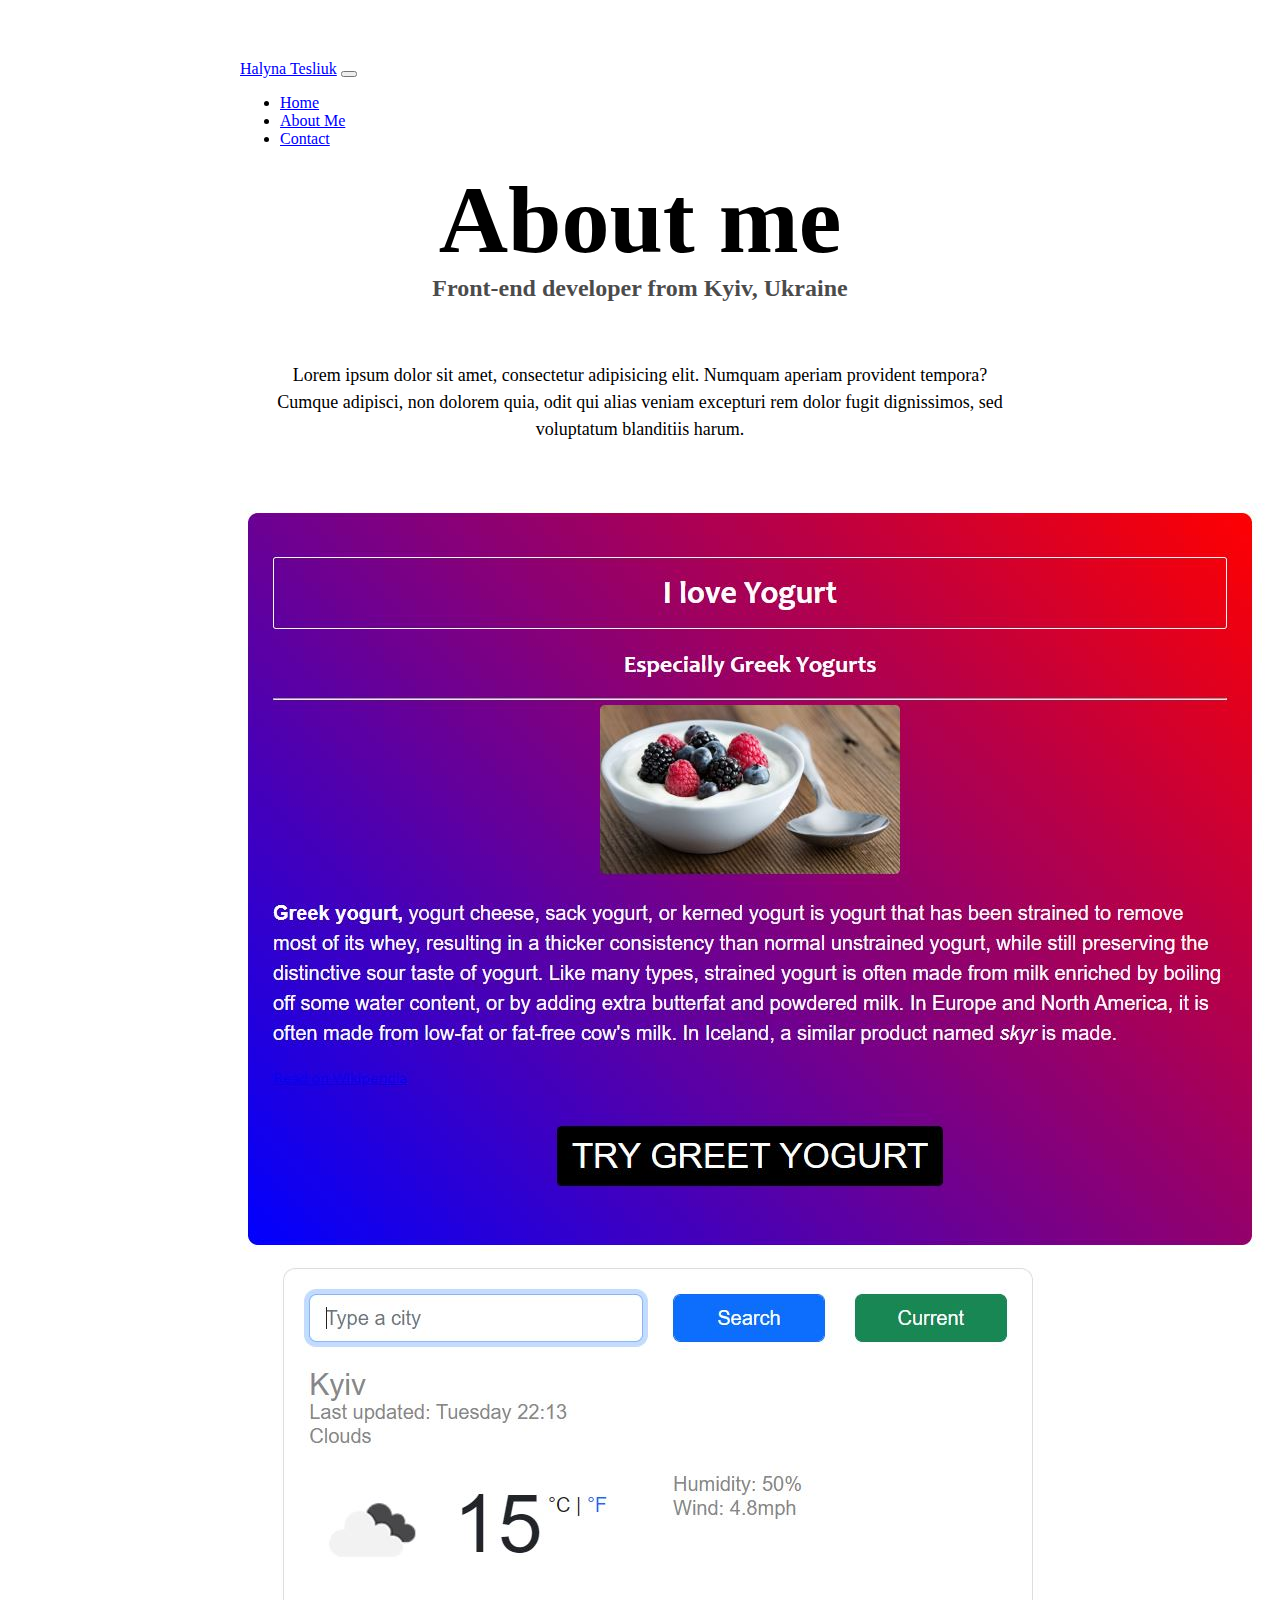
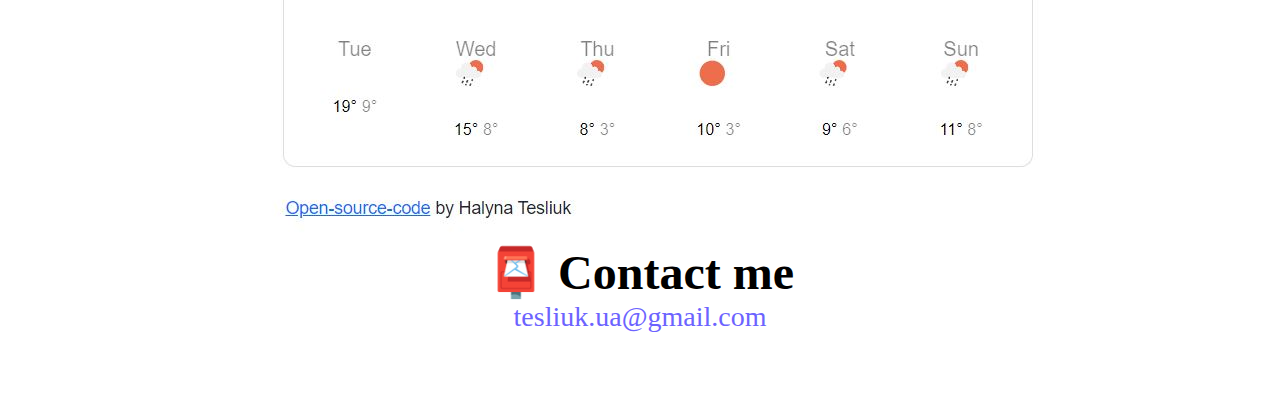
==== about.html @ 515c3ae7 "added the project" ====
<!DOCTYPE html>
<html lang="en">
  <head>
    <meta charset="UTF-8" />
    <meta http-equiv="X-UA-Compatible" content="IE=edge" />
    <meta name="viewport" content="width=device-width, initial-scale=1.0" />
    <link rel="stylesheet" href="src/styles/style.css" type="text/css"/>
    <link
      href="https://cdn.jsdelivr.net/npm/bootstrap@5.2.2/dist/css/bootstrap.min.css"
      rel="stylesheet"
      integrity="sha384-Zenh87qX5JnK2Jl0vWa8Ck2rdkQ2Bzep5IDxbcnCeuOxjzrPF/et3URy9Bv1WTRi"
      crossorigin="anonymous"
    />
    <script
      src="https://cdn.jsdelivr.net/npm/bootstrap@5.2.2/dist/js/bootstrap.bundle.min.js"
      integrity="sha384-OERcA2EqjJCMA+/3y+gxIOqMEjwtxJY7qPCqsdltbNJuaOe923+mo//f6V8Qbsw3"
      crossorigin="anonymous"
    ></script>
    <title>About Halyna</title>
  </head>
  <body>
    <nav class="navbar navbar-expand-lg navbar-light bg-light">
      <div class="container-fluid">
        <a class="navbar-brand" href="#">Halyna Tesliuk</a>
        <button
          class="navbar-toggler"
          type="button"
          data-bs-toggle="collapse"
          data-bs-target="#navbarNav"
          aria-controls="navbarNav"
          aria-expanded="false"
          aria-label="Toggle navigation"
        >
          <span class="navbar-toggler-icon"></span>
        </button>
        <div class="collapse navbar-collapse" id="navbarNav">
          <ul class="navbar-nav">
            <li class="nav-item">
              <a class="nav-link active" aria-current="page" href="index.html"
                >Home</a
              >
            </li>
            <li class="nav-item">
              <a class="nav-link" href="about.html">About Me</a>
            </li>
            <li class="nav-item">
              <a class="nav-link" href="about.html#contact">Contact</a>
            </li>
          </ul>
        </div>
      </div>
    </nav>
    <h1>About me</h1>
    <h3>Front-end developer from Kyiv, Ukraine</h3>
    <div class="about-paragraphs">
      <p>
        Lorem ipsum dolor sit amet, consectetur adipisicing elit. Numquam
        aperiam provident tempora? Cumque adipisci, non dolorem quia, odit qui
        alias veniam excepturi rem dolor fugit dignissimos, sed voluptatum
        blanditiis harum.
      </p>
    </div>
    <div class="container m-3">
      <div class="row">
        <div class="col-md-6">
          <img
            src="src/images/Project-1.JPG"
            alt="Yogurt project"
            class="img-fluid rounded shadow-sm p-2 border"
          />
        </div>
        <div class="col-md-6">
          <img
            src="src/images/Project-2.JPG"
            alt="Weather app"
            class="img-fluid img-fluid rounded shadow-sm p-2 border"
          />
        </div>
      </div>
    </div>
    <div id="contact">
      <h2>📮 Contact me</h2>
      <a href="mailto:tesliuk.ua@gmail.com" class="email-link"
        >tesliuk.ua@gmail.com</a
      >
    </div>
  </body>
</html>
---- src/styles/style.css ----
:root {
  --primary-color: #6c63ff;
  --secondary-color: #f5f2fe;
  --box-shadow: 0 5px 10px rgba(0, 0, 0, 0.3);
}

body {
  margin: 60px auto;
  max-width: 800px;
}

h1,
h2,
h3 {
  text-align: center;
  margin: 0;
}

h1 {
  font-size: 96px;
}

h2 {
  font-size: 48px;
}

h3 {
  font-size: 24px;
  opacity: 0.7;
}

p {
  padding: 20px;
  border-radius: 4px;
  font-size: 18px;
  line-height: 1.5;
  text-align: center;
}

.navigation-links {
  display: flex;
  margin-top: 40px;
  justify-content: center;
}

.navigation-links a {
  margin: 20px;
  border-radius: 4px;
  padding: 20px 15px;
  text-decoration: none;
  text-transform: capitalize;
}

.contact-link {
  background: var(--primary-color);
  box-shadow: var(--box-shadow);
  color: white;
}

.about-link {
  color: var(--primary-color);
  border: 1px solid var(--primary-color);
}

.homepage-link {
  color: var(--primary-color);
  text-align: center;
  display: block;
}

.about-paragraphs {
  display: flex;
  margin: 30px 0;
}

.about-paragraphs p {
  margin: 10px;
}

.email-link {
  display: flex;
  justify-content: center;
  color: var(--primary-color);
  font-size: 28px;
  text-decoration: none;
}

.email-link:hover {
  text-decoration: underline;
}

.launch {
  display: block;
}
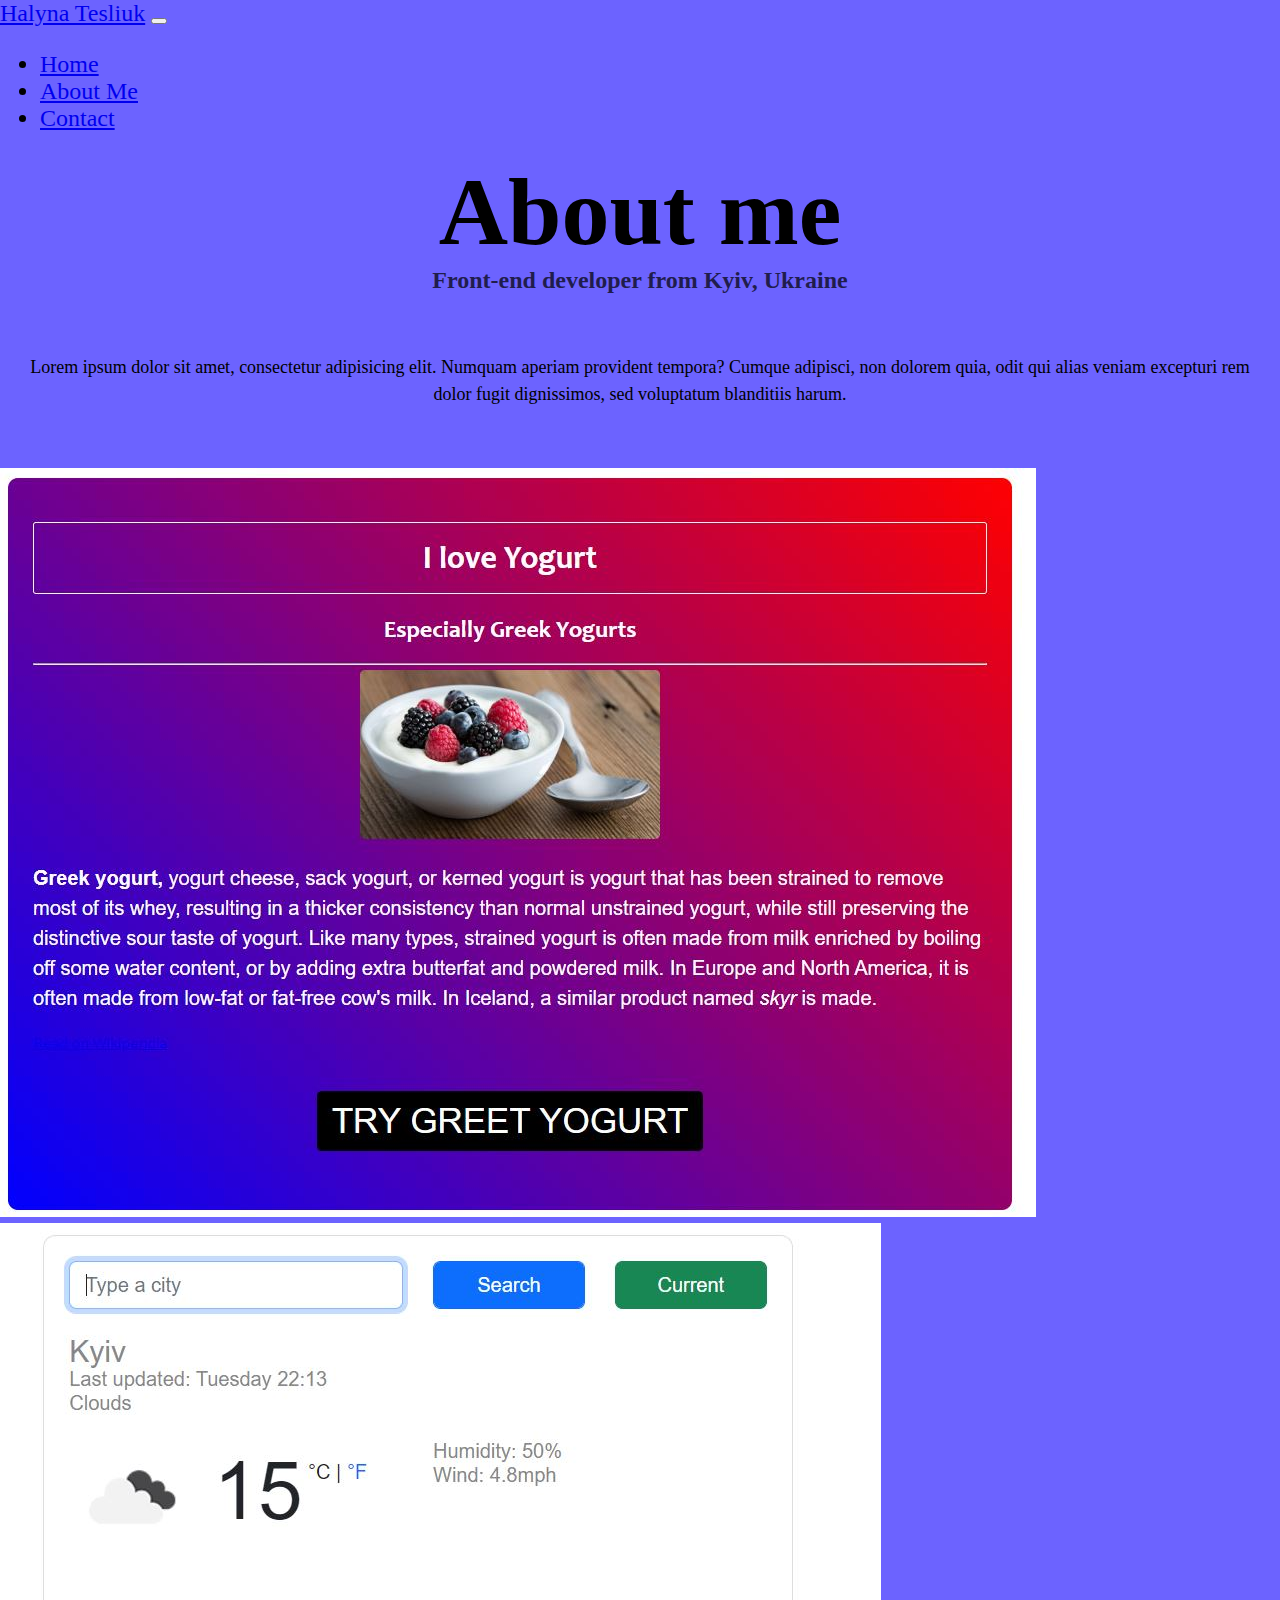
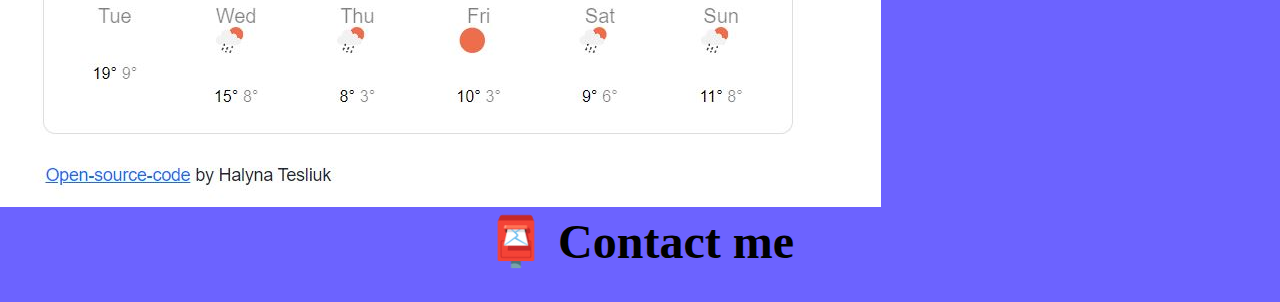
==== commit 633e9639: "added adaptive design for small displays" ====
--- a/about.html
+++ b/about.html
@@ -5,6 +5,7 @@
     <meta http-equiv="X-UA-Compatible" content="IE=edge" />
     <meta name="viewport" content="width=device-width, initial-scale=1.0" />
     <link rel="stylesheet" href="src/styles/style.css" type="text/css"/>
+    <meta name="description" content="About Halyna Tesliuk, a front-end developer from Ukraine based in UK" />
     <link
       href="https://cdn.jsdelivr.net/npm/bootstrap@5.2.2/dist/css/bootstrap.min.css"
       rel="stylesheet"
@@ -19,37 +20,37 @@
     <title>About Halyna</title>
   </head>
   <body>
-    <nav class="navbar navbar-expand-lg navbar-light bg-light">
-      <div class="container-fluid">
-        <a class="navbar-brand" href="#">Halyna Tesliuk</a>
-        <button
-          class="navbar-toggler"
-          type="button"
-          data-bs-toggle="collapse"
-          data-bs-target="#navbarNav"
-          aria-controls="navbarNav"
-          aria-expanded="false"
-          aria-label="Toggle navigation"
-        >
-          <span class="navbar-toggler-icon"></span>
-        </button>
-        <div class="collapse navbar-collapse" id="navbarNav">
-          <ul class="navbar-nav">
-            <li class="nav-item">
-              <a class="nav-link active" aria-current="page" href="index.html"
-                >Home</a
-              >
-            </li>
-            <li class="nav-item">
-              <a class="nav-link" href="about.html">About Me</a>
-            </li>
-            <li class="nav-item">
-              <a class="nav-link" href="about.html#contact">Contact</a>
-            </li>
-          </ul>
-        </div>
+  <nav class="navbar navbar-expand-lg navbar-light bg-light">
+    <div class="container-fluid">
+      <a class="navbar-brand" href="index.html" title="Homepage">Halyna Tesliuk</a>
+      <button
+              class="navbar-toggler"
+              type="button"
+              data-bs-toggle="collapse"
+              data-bs-target="#navbarNav"
+              aria-controls="navbarNav"
+              aria-expanded="false"
+              aria-label="Toggle navigation"
+      >
+        <span class="navbar-toggler-icon"></span>
+      </button>
+      <div class="collapse navbar-collapse" id="navbarNav">
+        <ul class="navbar-nav">
+          <li class="nav-item">
+            <a class="nav-link active" aria-current="page" href="index.html" title="Homepage"
+            >Home</a
+            >
+          </li>
+          <li class="nav-item">
+            <a class="nav-link" href="about.html" title="About Halyna Tesliuk">About Me</a>
+          </li>
+          <li class="nav-item">
+            <a class="nav-link" href="about.html#contact" title="Contact Halyna Tesliuk">Contact</a>
+          </li>
+        </ul>
       </div>
-    </nav>
+    </div>
+  </nav>
     <h1>About me</h1>
     <h3>Front-end developer from Kyiv, Ukraine</h3>
     <div class="about-paragraphs">
@@ -69,10 +70,10 @@
             class="img-fluid rounded shadow-sm p-2 border"
           />
         </div>
-        <div class="col-md-6">
+        <div class="col-md-6 mt-3">
           <img
             src="src/images/Project-2.JPG"
-            alt="Weather app"
+            alt="Weather project"
             class="img-fluid img-fluid rounded shadow-sm p-2 border"
           />
         </div>
@@ -80,7 +81,7 @@
     </div>
     <div id="contact">
       <h2>📮 Contact me</h2>
-      <a href="mailto:tesliuk.ua@gmail.com" class="email-link"
+      <a href="mailto:tesliuk.ua@gmail.com" class="email-link" title="Email"
         >tesliuk.ua@gmail.com</a
       >
     </div>
--- a/src/styles/style.css
+++ b/src/styles/style.css
@@ -5,8 +5,10 @@
 }
 
 body {
-  margin: 60px auto;
-  max-width: 800px;
+  width: 100%;
+  margin: 0 auto;
+  font-size: 24px;
+  background-color: var(--primary-color);
 }
 
 h1,
@@ -92,3 +94,28 @@
 .launch {
   display: block;
 }
+
+.container {
+
+}
+
+.yogurt_info{
+
+}
+
+.grid_table img{
+  background-color: mediumseagreen;
+}
+
+
+
+@Media (max-width: 576px){
+   .grid_table{
+     margin: 10% auto;
+   }
+  .grid_table h2, p{
+    text-align: left;
+    line-height: 1.5;
+    font-size: 16px;
+  }
+}
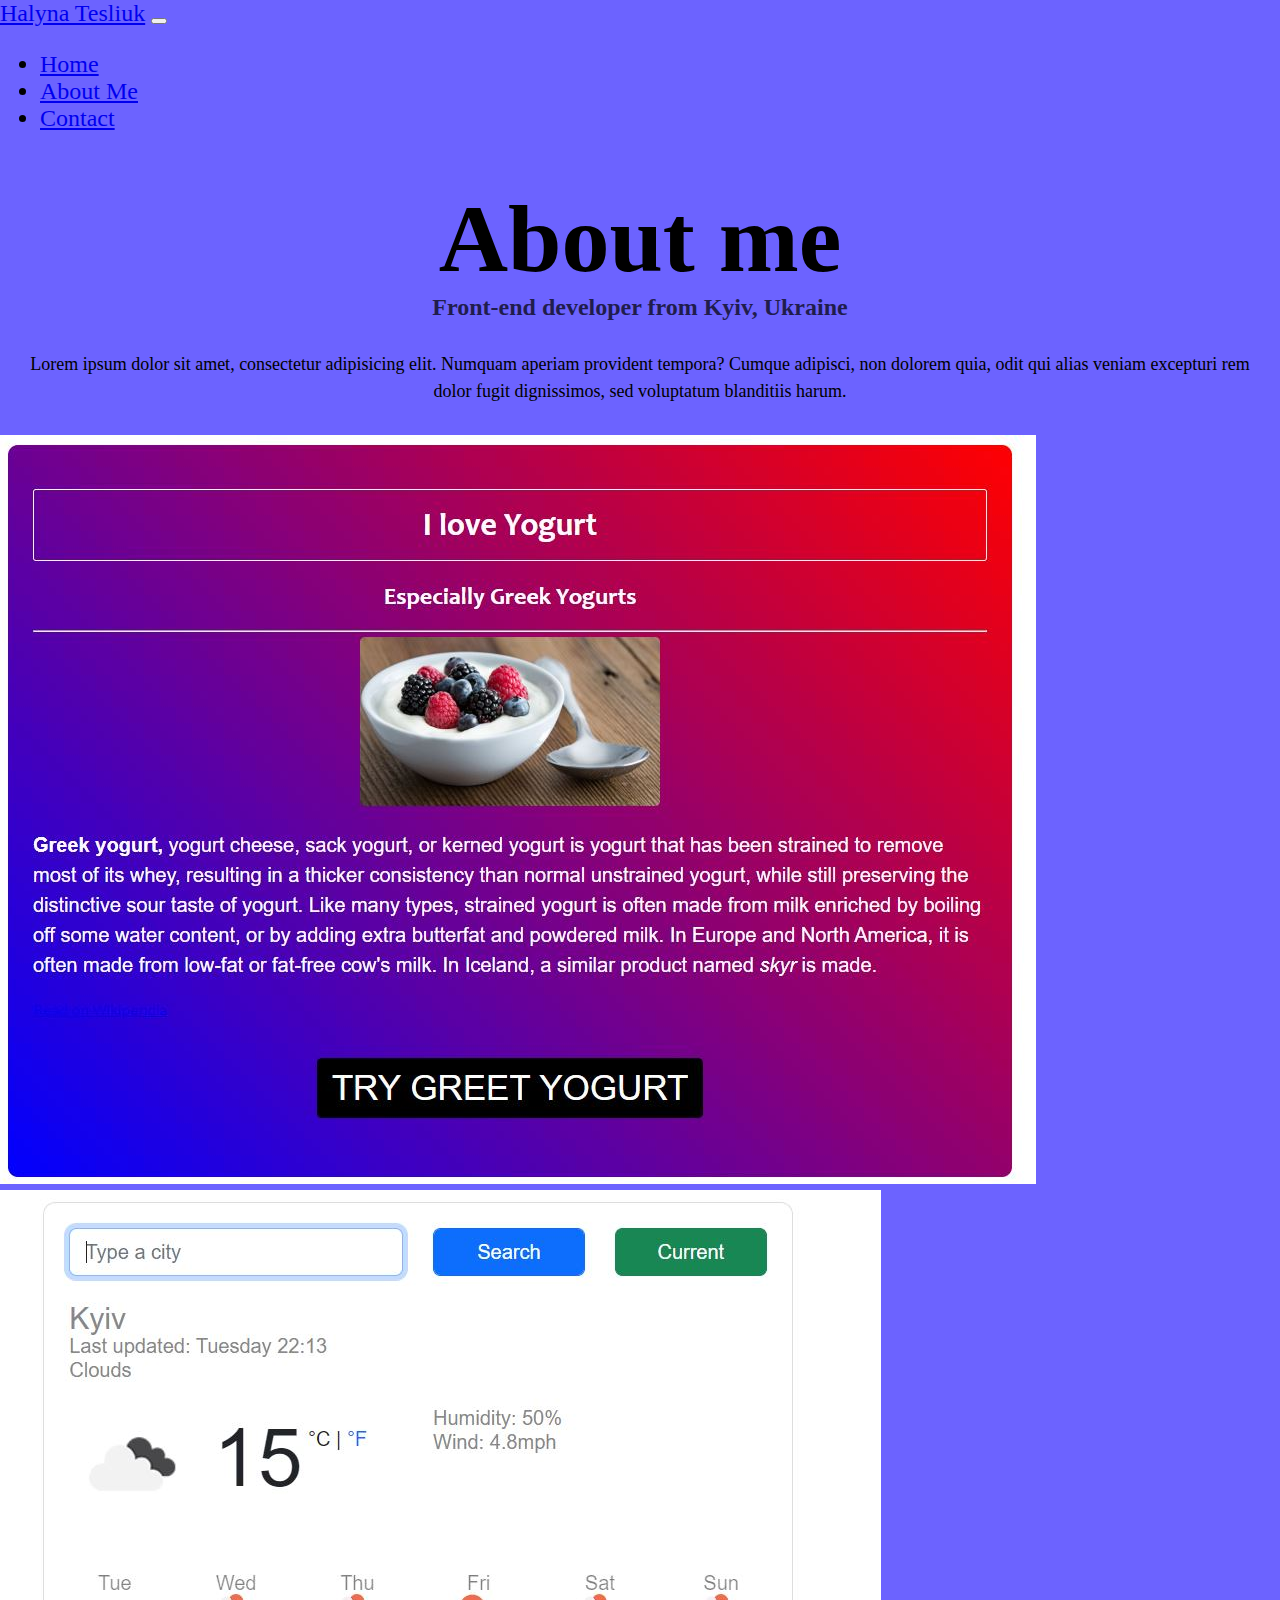
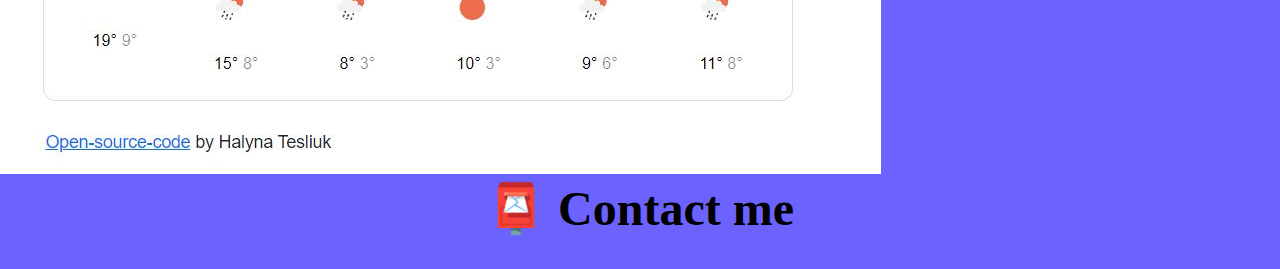
==== commit c887eb8a: "edited responsive design" ====
--- a/about.html
+++ b/about.html
@@ -20,7 +20,7 @@
     <title>About Halyna</title>
   </head>
   <body>
-  <nav class="navbar navbar-expand-lg navbar-light bg-light">
+  <nav class="navbar navbar-expand-lg navbar-light bg-light fixed-top">
     <div class="container-fluid">
       <a class="navbar-brand" href="index.html" title="Homepage">Halyna Tesliuk</a>
       <button
@@ -51,9 +51,12 @@
       </div>
     </div>
   </nav>
+  <br />
+  <div class="mt-5 mb-3">
     <h1>About me</h1>
     <h3>Front-end developer from Kyiv, Ukraine</h3>
-    <div class="about-paragraphs">
+  </div>
+    <div class="container about-paragraphs">
       <p>
         Lorem ipsum dolor sit amet, consectetur adipisicing elit. Numquam
         aperiam provident tempora? Cumque adipisci, non dolorem quia, odit qui
@@ -61,7 +64,7 @@
         blanditiis harum.
       </p>
     </div>
-    <div class="container m-3">
+    <div class="container mb-3">
       <div class="row">
         <div class="col-md-6">
           <img
--- a/src/styles/style.css
+++ b/src/styles/style.css
@@ -95,19 +95,13 @@
   display: block;
 }
 
-.container {
-
-}
-
-.yogurt_info{
-
-}
-
 .grid_table img{
   background-color: mediumseagreen;
 }
 
-
+.about-paragraphs{
+  margin: 0 auto;
+}
 
 @Media (max-width: 576px){
    .grid_table{
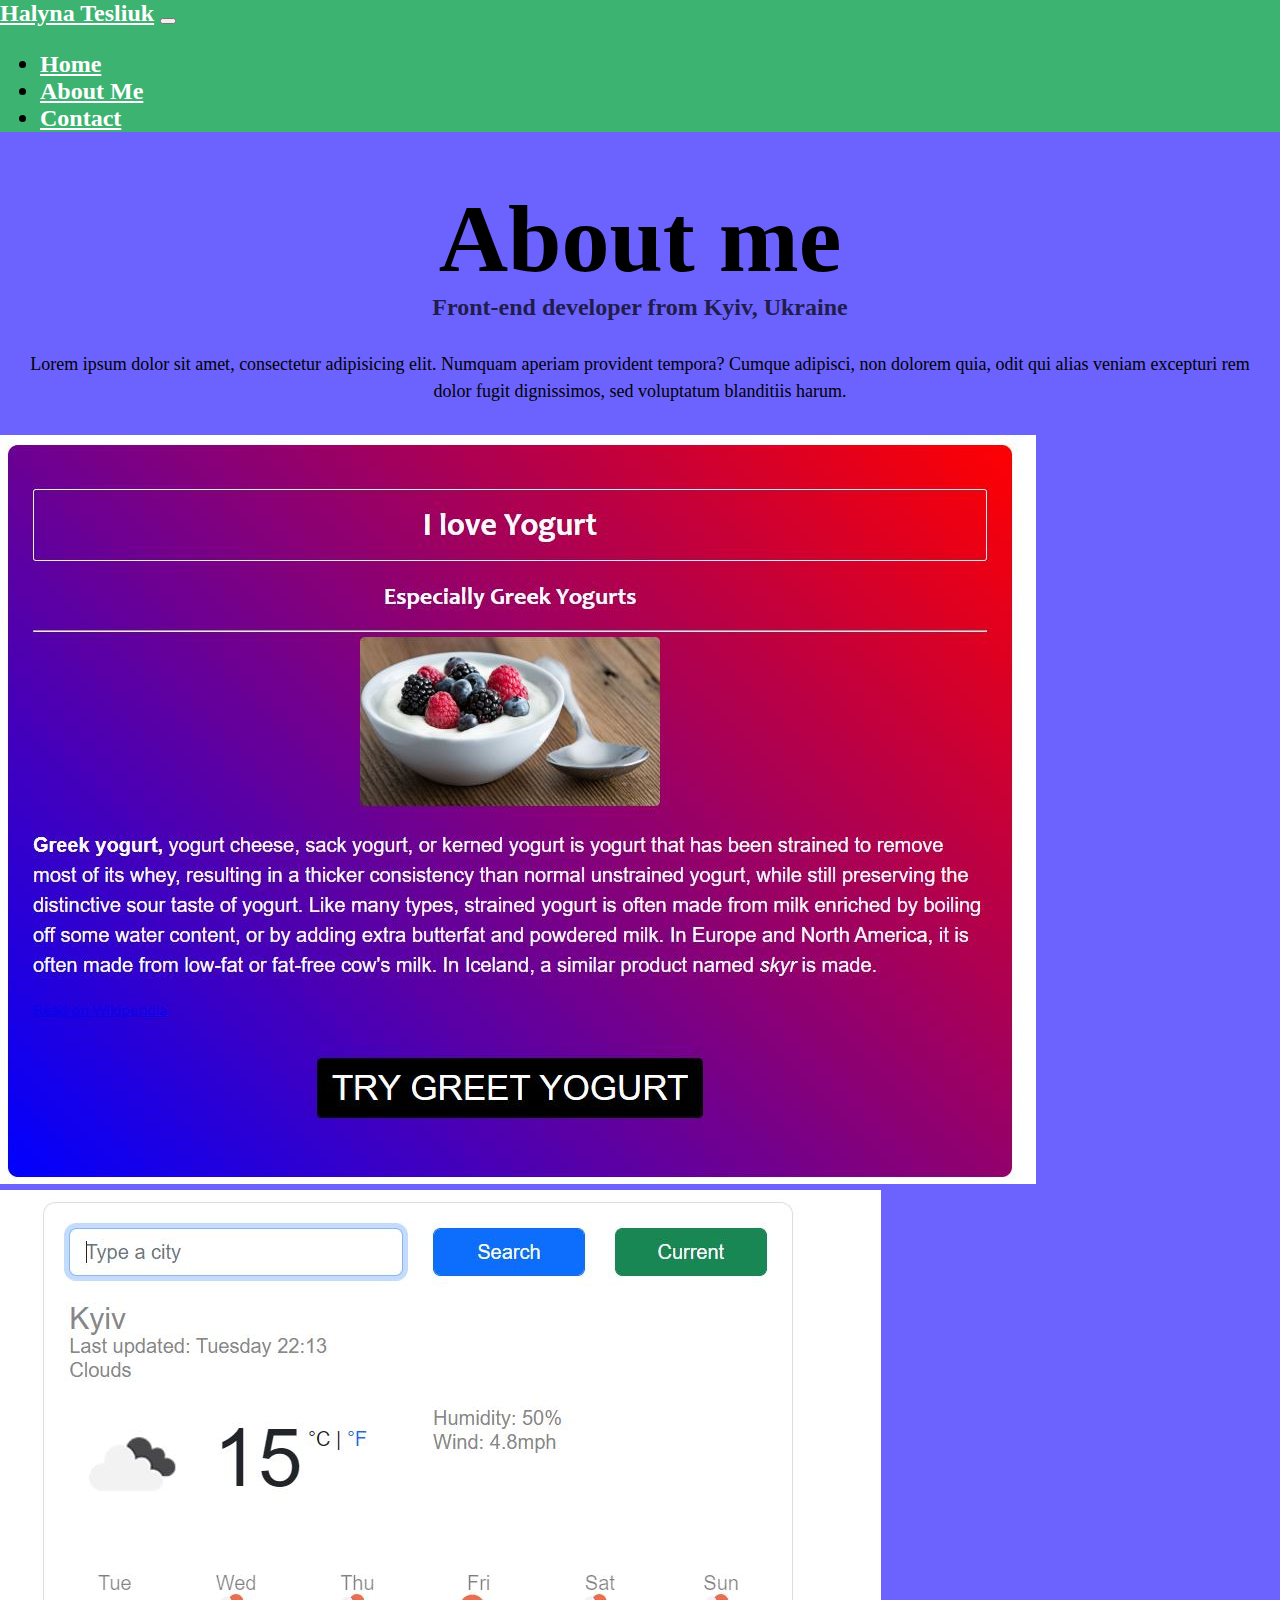
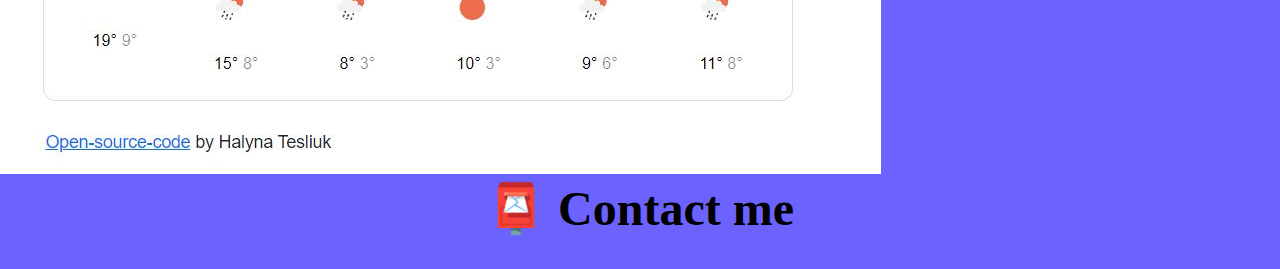
==== commit 3256b62e: "changed color of header, edited responsive design" ====
--- a/about.html
+++ b/about.html
@@ -20,8 +20,8 @@
     <title>About Halyna</title>
   </head>
   <body>
-  <nav class="navbar navbar-expand-lg navbar-light bg-light fixed-top">
-    <div class="container-fluid">
+  <nav class="navbar navbar-expand-lg navbar-light fixed-top custom_color">
+    <div class="container">
       <a class="navbar-brand" href="index.html" title="Homepage">Halyna Tesliuk</a>
       <button
               class="navbar-toggler"
--- a/src/styles/style.css
+++ b/src/styles/style.css
@@ -2,6 +2,7 @@
   --primary-color: #6c63ff;
   --secondary-color: #f5f2fe;
   --box-shadow: 0 5px 10px rgba(0, 0, 0, 0.3);
+  --acсent-color: mediumseagreen;
 }
 
 body {
@@ -96,7 +97,7 @@
 }
 
 .grid_table img{
-  background-color: mediumseagreen;
+  background-color: var(--acсent-color);
 }
 
 .about-paragraphs{
@@ -113,3 +114,13 @@
     font-size: 16px;
   }
 }
+
+.custom_color{
+  background-color: var(--acсent-color) !important;
+}
+
+.navbar-brand, .nav-item a {
+  color: white !important;
+  font-weight: bold !important;
+}
+
